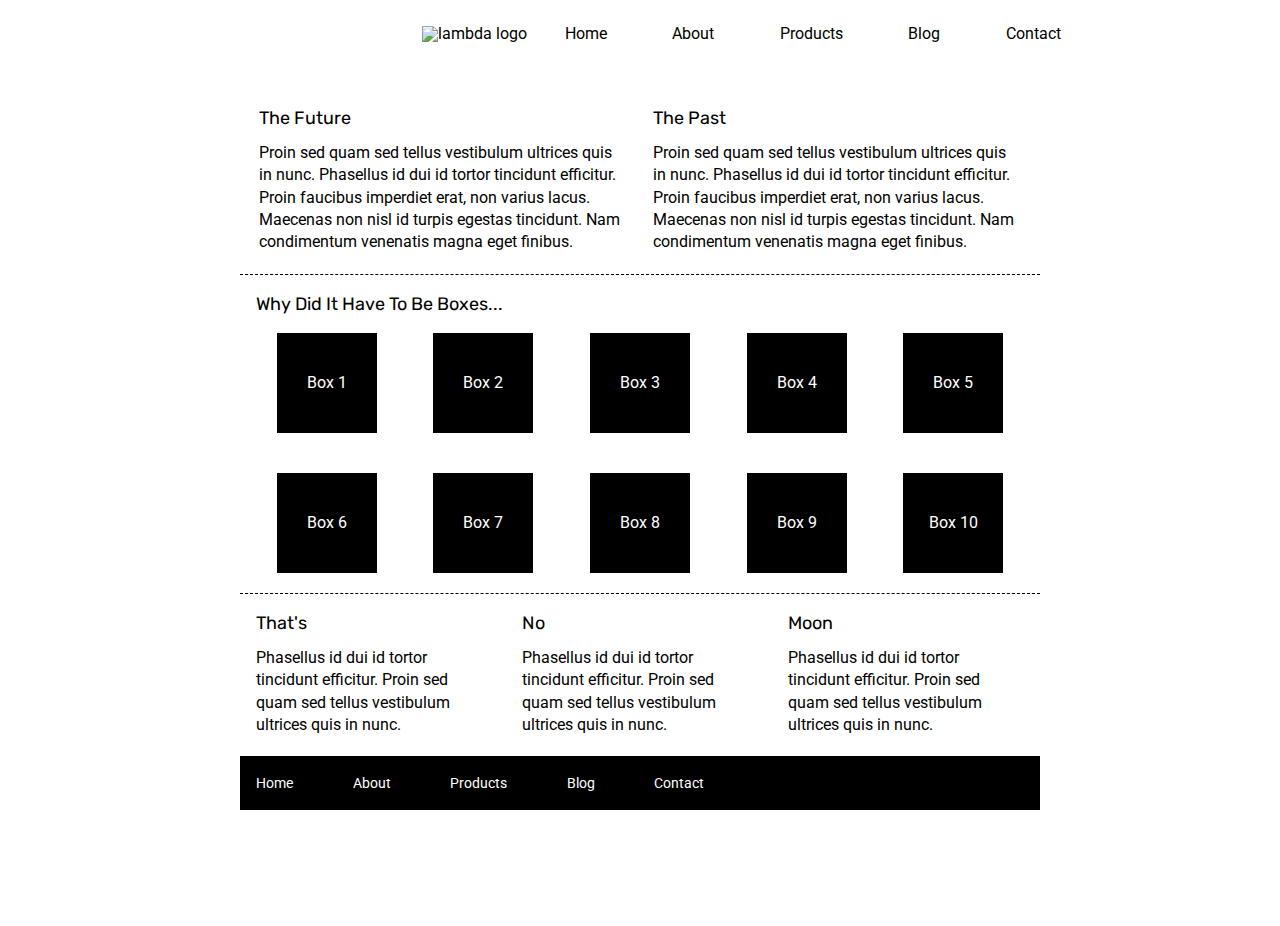
==== index.html @ 719516f1 "finished header" ====
<!doctype html>

<html lang="en">
<head>
  <meta charset="utf-8">

  <title>Sprint Challenge - Home</title>

  <link href="https://fonts.googleapis.com/css?family=Roboto|Rubik" rel="stylesheet">
  <link rel="stylesheet" href="css/index.css">

</head>

<header>
    <div class="top">
     <div class="logo">
         <img src="img/lambda-black.png" alt="lambda logo">
     </div>
     
      <nav>
       <div> <a href="#">Home</a></div>
       <div> <a href="#">About</a> </div>
       <div> <a href="#">Products</a> </div>
       <div> <a href="#">Blog</a> </div>
       <div> <a href="#">Contact</a> </div>  
      </nav>
    
    </div>
</header>

<body>
    <section class="empty">
        <div class="photo">
            <img src="img/jumbo.jpg" alt="">
        </div>
    </section>
    <div class="container">
   
        <section class="top-content">
            <div class="text-container">
                <h2>The Future</h2>
                <p>Proin sed quam sed tellus vestibulum ultrices quis in nunc. Phasellus id dui id tortor tincidunt efficitur. Proin faucibus imperdiet erat, non varius lacus. Maecenas non nisl id turpis egestas tincidunt. Nam condimentum venenatis magna eget finibus.</p>
            </div>
            <div class="text-container">
                <h2>The Past</h2>
                <p>Proin sed quam sed tellus vestibulum ultrices quis in nunc. Phasellus id dui id tortor tincidunt efficitur. Proin faucibus imperdiet erat, non varius lacus. Maecenas non nisl id turpis egestas tincidunt. Nam condimentum venenatis magna eget finibus.</p>
            </div>
        </section>
        
        <section class="middle-content">
        
            <h2>Why Did It Have To Be Boxes...</h2>
            
            <div class="boxes">
                <div class="box">Box 1</div>
                <div class="box">Box 2</div>
                <div class="box">Box 3</div>
                <div class="box">Box 4</div>
                <div class="box">Box 5</div>
                <div class="box">Box 6</div>
                <div class="box">Box 7</div>
                <div class="box">Box 8</div>
                <div class="box">Box 9</div>
                <div class="box">Box 10</div>
            </div>
        
        </section>

        <section class="bottom-content">

            <div class="text-container">
                <h2>That's</h2>
                <p>Phasellus id dui id tortor tincidunt efficitur. Proin sed quam sed tellus vestibulum ultrices quis in nunc.</p>
            </div>
            <div class="text-container">
                <h2>No</h2>
                <p>Phasellus id dui id tortor tincidunt efficitur. Proin sed quam sed tellus vestibulum ultrices quis in nunc.</p>
            </div>
            <div class="text-container">
                <h2>Moon</h2>
                <p>Phasellus id dui id tortor tincidunt efficitur. Proin sed quam sed tellus vestibulum ultrices quis in nunc.</p>
            </div>

        </section>
        
        <footer>
            <nav>
                <a href="#">Home</a>
                <a href="#">About</a>
                <a href="#">Products</a>
                <a href="#">Blog</a>
                <a href="#">Contact</a>
            </nav>
        </footer>
    </div><!-- container -->        
</body>
</html>
---- css/index.css ----
/* http://meyerweb.com/eric/tools/css/reset/ 
   v2.0 | 20110126
   License: none (public domain)
*/

html, body, div, span, applet, object, iframe,
h1, h2, h3, h4, h5, h6, p, blockquote, pre,
a, abbr, acronym, address, big, cite, code,
del, dfn, em, img, ins, kbd, q, s, samp,
small, strike, strong, sub, sup, tt, var,
b, u, i, center,
dl, dt, dd, ol, ul, li,
fieldset, form, label, legend,
table, caption, tbody, tfoot, thead, tr, th, td,
article, aside, canvas, details, embed, 
figure, figcaption, footer, header, hgroup, 
menu, nav, output, ruby, section, summary,
time, mark, audio, video {
	margin: 0;
	padding: 0;

	font-size: 100%;
	font: inherit;
	vertical-align: baseline;
}
/* HTML5 display-role reset for older browsers */
article, aside, details, figcaption, figure, 
footer, header, hgroup, menu, nav, section {
	display: block;
}
body {
	line-height: 1;
}
ol, ul {
	list-style: none;
}
blockquote, q {
	quotes: none;
}
blockquote:before, blockquote:after,
q:before, q:after {
	content: '';
	content: none;
}
table {
	border-collapse: collapse;
	border-spacing: 0;
}

* {
    box-sizing: border-box;
}

html, body {
    height: 100%;
    font-family: 'Roboto', sans-serif;
}

h1, h2, h3, h4, h5 {
    font-size: 18px;
    margin-bottom: 15px;
    font-family: 'Rubik', sans-serif;
}

p {
    line-height: 1.4;
}

.container {
    width: 800px;
    margin: 0 auto;
}

.top-content {
    display: flex;
    flex-wrap: wrap;
    justify-content: space-evenly;
    margin-bottom: 20px;
    border-bottom: 1px dashed black;
}

.top-content .text-container {
    width: 48%;
    padding: 0 1%;
    padding-bottom: 20px;  
}

.middle-content {
    margin-bottom: 20px;
    border-bottom: 1px dashed black;
}

.middle-content h2 {
    padding: 0 2%;
    margin-bottom: 0;
}

.middle-content .boxes {
    display: flex;
    flex-wrap: wrap;
    justify-content: space-evenly;
}

.middle-content .boxes .box {
    width: 12.5%;
    height: 100px;
    background: black;
    margin: 20px 2.5%;
    color: white;
    display: flex;
    align-items: center;
    justify-content: center;
}

.bottom-content {
    display: flex;
    margin: 0 2% 20px;
    justify-content: space-around;
}

.bottom-content .text-container {
    padding-right: 4%;
}

.bottom-content .text-container:last-child {
    padding-right: 0;
}

footer {
    width: 100%;
    background: black;
}

footer nav {
    width: 60%;
    display: flex;
    justify-content: space-between;
    align-items: center;
    padding: 20px 2%;
    font-size: 14px;
}

footer nav a {
    color: white;
    text-decoration: none;
}


/*header styling*/
.top{
    display: flex;
    justify-content: flex-start;
    margin-left: 33%;
    margin-right: 25%;
    margin-top: 2%;
    margin-bottom: 2%;
    
   
}

.top nav{
    display:flex;
    align-items: flex-end;
    justify-content: space-between;
    
    
}

.top nav div{
    display:flex;
    margin-left: 16%;
    margin-right: 12%;
    
}  

.top nav a{
    text-decoration: none;
    color:black;
}

/*empty(photo) section styles*/


.empty{
    display:flex;
    justify-content: center;
    margin-bottom: 2%;
}
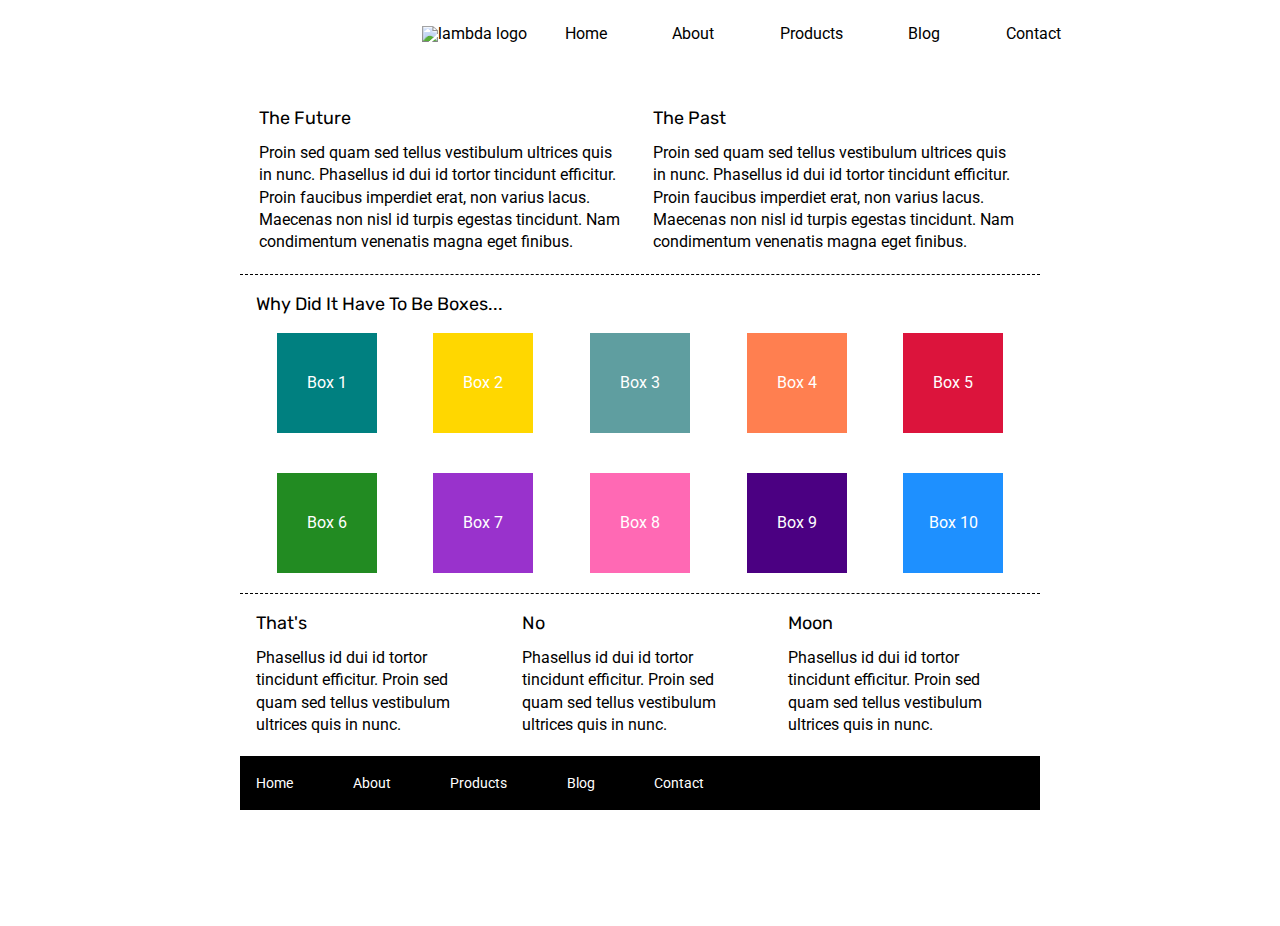
==== commit 3cfe95c5: "finished home page" ====
--- a/index.html
+++ b/index.html
@@ -19,7 +19,7 @@
      
       <nav>
        <div> <a href="#">Home</a></div>
-       <div> <a href="#">About</a> </div>
+       <div> <a href="about.html">About</a> </div>
        <div> <a href="#">Products</a> </div>
        <div> <a href="#">Blog</a> </div>
        <div> <a href="#">Contact</a> </div>  
@@ -52,16 +52,16 @@
             <h2>Why Did It Have To Be Boxes...</h2>
             
             <div class="boxes">
-                <div class="box">Box 1</div>
-                <div class="box">Box 2</div>
-                <div class="box">Box 3</div>
-                <div class="box">Box 4</div>
-                <div class="box">Box 5</div>
-                <div class="box">Box 6</div>
-                <div class="box">Box 7</div>
-                <div class="box">Box 8</div>
-                <div class="box">Box 9</div>
-                <div class="box">Box 10</div>
+                <div class="boxone">Box 1</div>
+                <div class="boxtwo">Box 2</div>
+                <div class="boxthree">Box 3</div>
+                <div class="boxfour">Box 4</div>
+                <div class="boxfive">Box 5</div>
+                <div class="boxsix">Box 6</div>
+                <div class="boxseven">Box 7</div>
+                <div class="boxeight">Box 8</div>
+                <div class="boxnine">Box 9</div>
+                <div class="boxten">Box 10</div>
             </div>
         
         </section>
--- a/css/index.css
+++ b/css/index.css
@@ -101,17 +101,109 @@
     justify-content: space-evenly;
 }
 
-.middle-content .boxes .box {
-    width: 12.5%;
-    height: 100px;
-    background: black;
-    margin: 20px 2.5%;
-    color: white;
-    display: flex;
-    align-items: center;
-    justify-content: center;
-}
-
+.middle-content .boxes .boxone {
+    width: 12.5%;
+    height: 100px;
+    background-color: teal;
+    margin: 20px 2.5%;
+    color: white;
+    display: flex;
+    align-items: center;
+    justify-content: center;
+}
+.middle-content .boxes .boxtwo {
+    width: 12.5%;
+    height: 100px;
+    background-color: gold;
+    margin: 20px 2.5%;
+    color: white;
+    display: flex;
+    align-items: center;
+    justify-content: center;
+}
+.middle-content .boxes .boxthree {
+    width: 12.5%;
+    height: 100px;
+    background-color: cadetblue;
+    margin: 20px 2.5%;
+    color: white;
+    display: flex;
+    align-items: center;
+    justify-content: center;
+}
+.middle-content .boxes .boxfour {
+    width: 12.5%;
+    height: 100px;
+    background-color: coral;
+    margin: 20px 2.5%;
+    color: white;
+    display: flex;
+    align-items: center;
+    justify-content: center;
+}
+.middle-content .boxes .boxfive {
+    width: 12.5%;
+    height: 100px;
+    background-color: crimson;
+    margin: 20px 2.5%;
+    color: white;
+    display: flex;
+    align-items: center;
+    justify-content: center;
+}
+.middle-content .boxes .boxsix {
+    width: 12.5%;
+    height: 100px;
+    background-color: forestgreen;
+    margin: 20px 2.5%;
+    color: white;
+    display: flex;
+    align-items: center;
+    justify-content: center;
+}
+.middle-content .boxes .boxseven {
+    width: 12.5%;
+    height: 100px;
+    background-color: darkorchid;
+    margin: 20px 2.5%;
+    color: white;
+    display: flex;
+    align-items: center;
+    justify-content: center;
+}
+.middle-content .boxes .boxeight {
+    width: 12.5%;
+    height: 100px;
+    background-color: hotpink;
+    margin: 20px 2.5%;
+    color: white;
+    display: flex;
+    align-items: center;
+    justify-content: center;
+}
+.middle-content .boxes .boxnine {
+    width: 12.5%;
+    height: 100px;
+    background-color: indigo;
+    margin: 20px 2.5%;
+    color: white;
+    display: flex;
+    align-items: center;
+    justify-content: center;
+}
+.middle-content .boxes .boxten {
+    width: 12.5%;
+    height: 100px;
+    background-color: dodgerblue;
+    margin: 20px 2.5%;
+    color: white;
+    display: flex;
+    align-items: center;
+    justify-content: center;
+}
+.middle-content .boxes .box .boxone{
+    background-color: teal;
+}
 .bottom-content {
     display: flex;
     margin: 0 2% 20px;
@@ -185,4 +277,7 @@
     display:flex;
     justify-content: center;
     margin-bottom: 2%;
-}+}
+
+/*box styles*/
+
